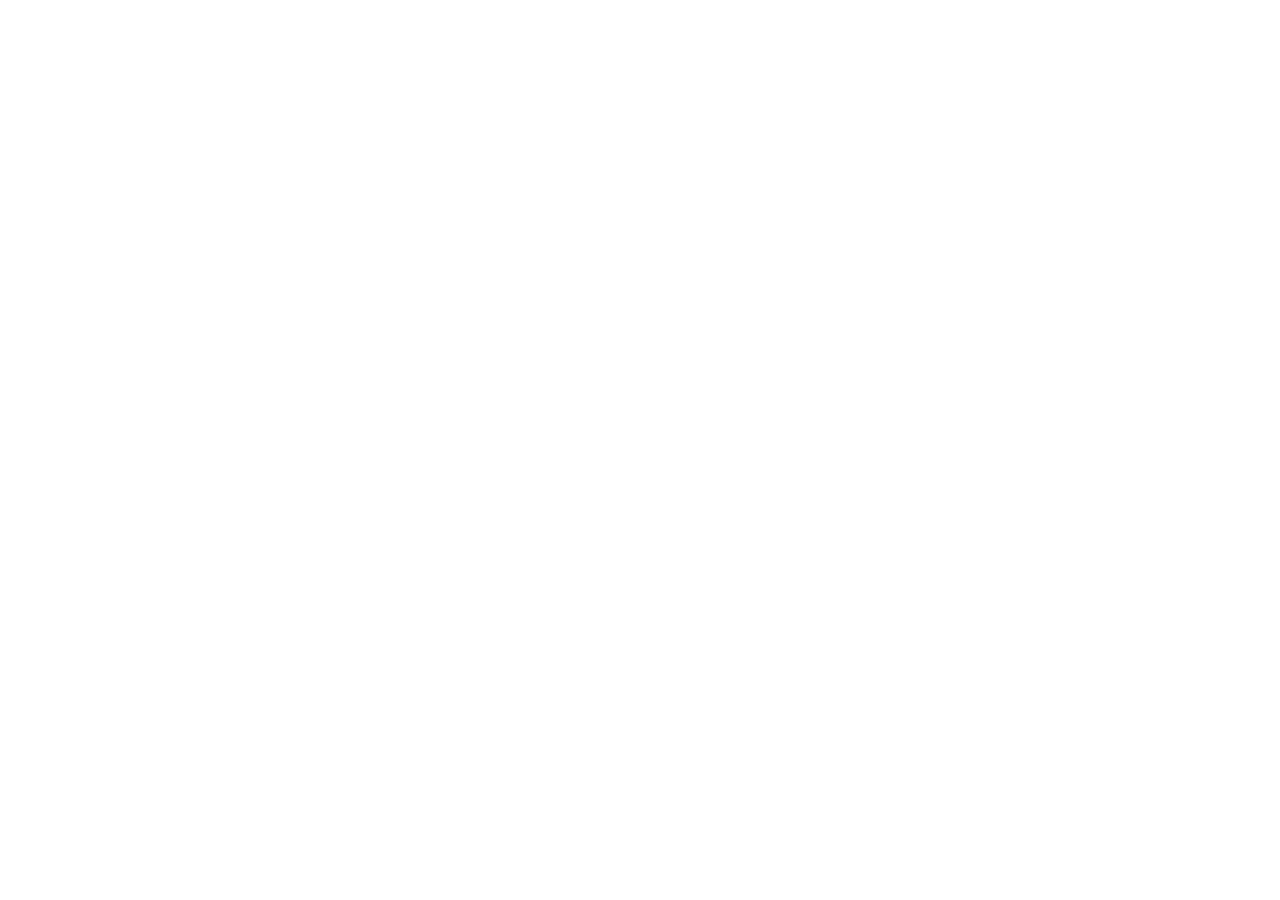
==== index.html @ 1f941d68 "Update index.html" ====
<!DOCTYPE html>
<html lang="fa" dir="rtl">
<head>
  <meta charset="UTF-8">
  <meta name="viewport" content="width=device-width, initial-scale=1.0">
  <link rel="manifest" href="manifest.json">
  <meta name="theme-color" content="#1e3c72">
  <meta name="apple-mobile-web-app-capable" content="yes">
  <meta name="apple-mobile-web-app-title" content="HSE CSP">
  <title>اسکن تجهیز - HSE</title>
  <script src="https://unpkg.com/html5-qrcode@2.3.8/html5-qrcode.min.js"></script>
  <script src="offline.js"></script>
  <style>
    * { box-sizing: border-box; margin: 0; padding: 0; }
    body { font-family: Tahoma, Arial, sans-serif; background: #f0f2f5; min-height: 100vh; padding: 16px; }
    .header { background: #1e3c72; color: #fff; padding: 16px; border-radius: 12px; margin-bottom: 16px; display: flex; justify-content: space-between; align-items: center; gap: 8px; }
    .header h1 { font-size: 18px; }
    .header .user { font-size: 13px; opacity: 0.9; }
    .header-btns { display: flex; gap: 8px; flex-wrap: wrap; }
    .logout-btn { background: rgba(255,255,255,0.2); border: none; color: #fff; padding: 8px 14px; border-radius: 8px; cursor: pointer; font-family: inherit; font-size: 13px; }
    .logout-btn:hover { background: rgba(255,255,255,0.3); }
    .card { background: #fff; border-radius: 12px; padding: 20px; margin-bottom: 16px; box-shadow: 0 2px 8px rgba(0,0,0,0.06); }
    .card h2 { font-size: 16px; color: #1e3c72; margin-bottom: 14px; }
    #reader { width: 100%; border-radius: 12px; overflow: hidden; margin-bottom: 12px; }
    .divider { text-align: center; color: #999; margin: 20px 0; font-size: 13px; position: relative; }
    .divider::before, .divider::after { content: ''; position: absolute; top: 50%; width: 40%; height: 1px; background: #ddd; }
    .divider::before { right: 0; }
    .divider::after { left: 0; }
    .search-group { display: flex; gap: 8px; }
    .search-group input { flex: 1; padding: 14px 16px; border: 2px solid #e0e0e0; border-radius: 10px; font-size: 15px; font-family: inherit; }
    .search-group input:focus { outline: none; border-color: #2a5298; }
    .search-group button { padding: 14px 20px; background: #1e3c72; color: #fff; border: none; border-radius: 10px; font-family: inherit; font-size: 15px; font-weight: bold; cursor: pointer; }
    .start-btn { width: 100%; padding: 14px; background: #2a5298; color: #fff; border: none; border-radius: 10px; font-family: inherit; font-size: 15px; font-weight: bold; cursor: pointer; margin-top: 12px; }
    .start-btn:disabled { background: #999; }
    .pending-badge { background: #ff9800; color: #fff; padding: 4px 10px; border-radius: 12px; font-size: 12px; font-weight: bold; margin-right: 6px; }
  </style>
</head>
<body>

  <div class="header">
    <div>
      <h1>اسکن تجهیز <span class="pending-badge" id="pendingBadge" style="display:none;">0</span></h1>
      <div class="user" id="userInfo"></div>
    </div>
    <div class="header-btns">
      <button class="logout-btn" onclick="window.location.href='history.html'">تاریخچه</button>
      <button class="logout-btn" id="dashboardBtn" style="display:none;" onclick="window.location.href='dashboard.html'">داشبورد</button>
      <button class="logout-btn" id="reportBtn" style="display:none;" onclick="window.location.href='report.html'">گزارش</button>
      <button class="logout-btn" id="usersBtn" style="display:none;" onclick="window.location.href='users.html'">کاربران</button>
      <button class="logout-btn" id="equipmentBtn" style="display:none;" onclick="window.location.href='equipment.html'">تجهیزات</button>
      <button class="logout-btn" id="logsBtn" style="display:none;" onclick="window.location.href='logs.html'">لاگ‌ها</button>
      <button class="logout-btn" onclick="doLogout()">خروج</button>
    </div>
  </div>

  <div class="card">
    <h2>اسکن با دوربین</h2>
    <div id="reader"></div>
    <button class="start-btn" id="startScanBtn" onclick="startScanner()">شروع اسکن</button>
  </div>

  <div class="card">
    <div class="divider">یا</div>
    <h2>جستجوی دستی</h2>
    <div class="search-group">
      <input type="text" id="manualInput" placeholder="کد تجهیز را وارد کنید">
      <button onclick="manualSearch()">جستجو</button>
    </div>
  </div>

  <script>
    var EXEC_URL = 'https://script.google.com/macros/s/AKfycbwem0CLeRJiFSsVGMGDcDeXzrBzzpEhOtJFIvona5Sa9VeKQNX4GU7PnyDkdnkPiRoI/exec';
    var currentToken = '';
    var currentUser = '';
    var html5QrCode = null;
    var isScanning = false;

    (function readTokenFromHash() {
      if (window.location.hash.indexOf('token=') !== -1) {
        var params = new URLSearchParams(window.location.hash.substring(1));
        localStorage.setItem('token', params.get('token') || '');
        localStorage.setItem('username', params.get('username') || '');
        localStorage.setItem('role', params.get('role') || '');
        localStorage.setItem('fullName', params.get('fullName') || '');
        history.replaceState(null, '', window.location.pathname);
      }
    })();

    function goToLogin() {
      window.location.href = EXEC_URL + '?page=Login';
    }

    (function initPage() {
      currentToken = localStorage.getItem('token');
      currentUser = localStorage.getItem('fullName') || localStorage.getItem('username');
      var role = localStorage.getItem('role') || '';

      if (!currentToken) { goToLogin(); return; }

      document.getElementById('userInfo').textContent = currentUser;

      if (role === 'manager' || role === 'admin') {
        document.getElementById('dashboardBtn').style.display = 'inline-block';
        document.getElementById('reportBtn').style.display = 'inline-block';
      }
      if (role === 'admin') {
        document.getElementById('usersBtn').style.display = 'inline-block';
        document.getElementById('equipmentBtn').style.display = 'inline-block';
        document.getElementById('logsBtn').style.display = 'inline-block';
      }

      bindEvents();
      processPendingQueue();
    })();

    function bindEvents() {
      document.getElementById('manualInput').addEventListener('keypress', function(e) {
        if (e.key === 'Enter') manualSearch();
      });
    }

    // ============================================
    // Process pending submissions
    // ============================================
    function processPendingQueue() {
      // 1. Process localStorage queue (main)
      var keysToProcess = [];
      for (var i = 0; i < localStorage.length; i++) {
        var k = localStorage.key(i);
        if (k && k.indexOf('hse_pending_') === 0) {
          keysToProcess.push(k);
        }
      }

      if (keysToProcess.length > 0) {
        updateBadge(keysToProcess.length);
        keysToProcess.forEach(function(key) {
          trySendFromLocalStorage(key);
        });
      }

      // 2. Also process IndexedDB queue (fallback backups)
      if (typeof getPendingSubmissions === 'function') {
        getPendingSubmissions().then(function(items) {
          items.forEach(function(item) {
            if (item.retries > 5) return;
            fetch(EXEC_URL, {
              method: 'POST',
              headers: { 'Content-Type': 'text/plain;charset=utf-8' },
              body: JSON.stringify(item.payload),
              redirect: 'follow'
            }).then(function(r) { return r.json(); }).then(function(res) {
              if (res.success) deletePendingSubmission(item.id);
              else incrementRetry(item.id);
            }).catch(function() { incrementRetry(item.id); });
          });
        }).catch(function() {});
      }
    }

    function trySendFromLocalStorage(key) {
      var raw = localStorage.getItem(key);
      if (!raw) return;

      var payload;
      try {
        payload = JSON.parse(raw);
      } catch (e) {
        localStorage.removeItem(key);
        return;
      }

      fetch(EXEC_URL, {
        method: 'POST',
        headers: { 'Content-Type': 'text/plain;charset=utf-8' },
        body: JSON.stringify(payload),
        redirect: 'follow'
      }).then(function(r) { return r.json(); }).then(function(res) {
        if (res.success) {
          localStorage.removeItem(key);
          updateBadgeFromLocalStorage();
          console.log('Sent successfully:', key);
        } else {
          console.warn('Send rejected:', res.error);
        }
      }).catch(function(err) {
        console.warn('Send failed (will retry later):', err.message);
      });
    }

    function updateBadgeFromLocalStorage() {
      var count = 0;
      for (var i = 0; i < localStorage.length; i++) {
        var k = localStorage.key(i);
        if (k && k.indexOf('hse_pending_') === 0) count++;
      }
      updateBadge(count);
    }

    function updateBadge(count) {
      var badge = document.getElementById('pendingBadge');
      if (!badge) return;
      if (count === 0) {
        badge.style.display = 'none';
      } else {
        badge.textContent = count;
        badge.style.display = 'inline-block';
      }
    }

    function doLogout() {
      var token = currentToken;
      localStorage.clear();
      sessionStorage.clear();
      fetch(EXEC_URL, {
        method: 'POST',
        headers: { 'Content-Type': 'text/plain;charset=utf-8' },
        body: JSON.stringify({ action: 'auth.logout', token: token }),
        redirect: 'follow'
      }).finally(function() {
        goToLogin();
      });
    }

    function startScanner() {
      if (isScanning) return;

      var btn = document.getElementById('startScanBtn');
      btn.disabled = true;
      btn.textContent = 'در حال راه‌اندازی دوربین...';

      if (!html5QrCode) {
        html5QrCode = new Html5Qrcode('reader');
      }

      html5QrCode.start(
        { facingMode: 'environment' },
        { fps: 10, qrbox: { width: 250, height: 250 } },
        onScanSuccess,
        function() {}
      ).then(function() {
        isScanning = true;
        btn.textContent = 'دوربین فعال است';
      }).catch(function(err) {
        btn.disabled = false;
        btn.textContent = 'شروع اسکن';
        alert('خطا در دسترسی به دوربین: ' + err);
      });
    }

    function stopScanner() {
      if (html5QrCode && isScanning) {
        html5QrCode.stop().then(function() {
          isScanning = false;
          var btn = document.getElementById('startScanBtn');
          btn.disabled = false;
          btn.textContent = 'شروع اسکن';
        });
      }
    }

    function onScanSuccess(decodedText) {
      stopScanner();
      goToChecklist(decodedText);
    }

    function manualSearch() {
      var input = document.getElementById('manualInput');
      var code = input.value.trim();
      if (!code) {
        alert('لطفاً کد تجهیز را وارد کنید.');
        return;
      }
      goToChecklist(code);
    }

    function goToChecklist(barcode) {
      sessionStorage.setItem('currentBarcode', barcode);
      window.location.href = 'checklist.html';
    }
  </script>

  <script src="pwa.js" defer></script>
</body>
</html>
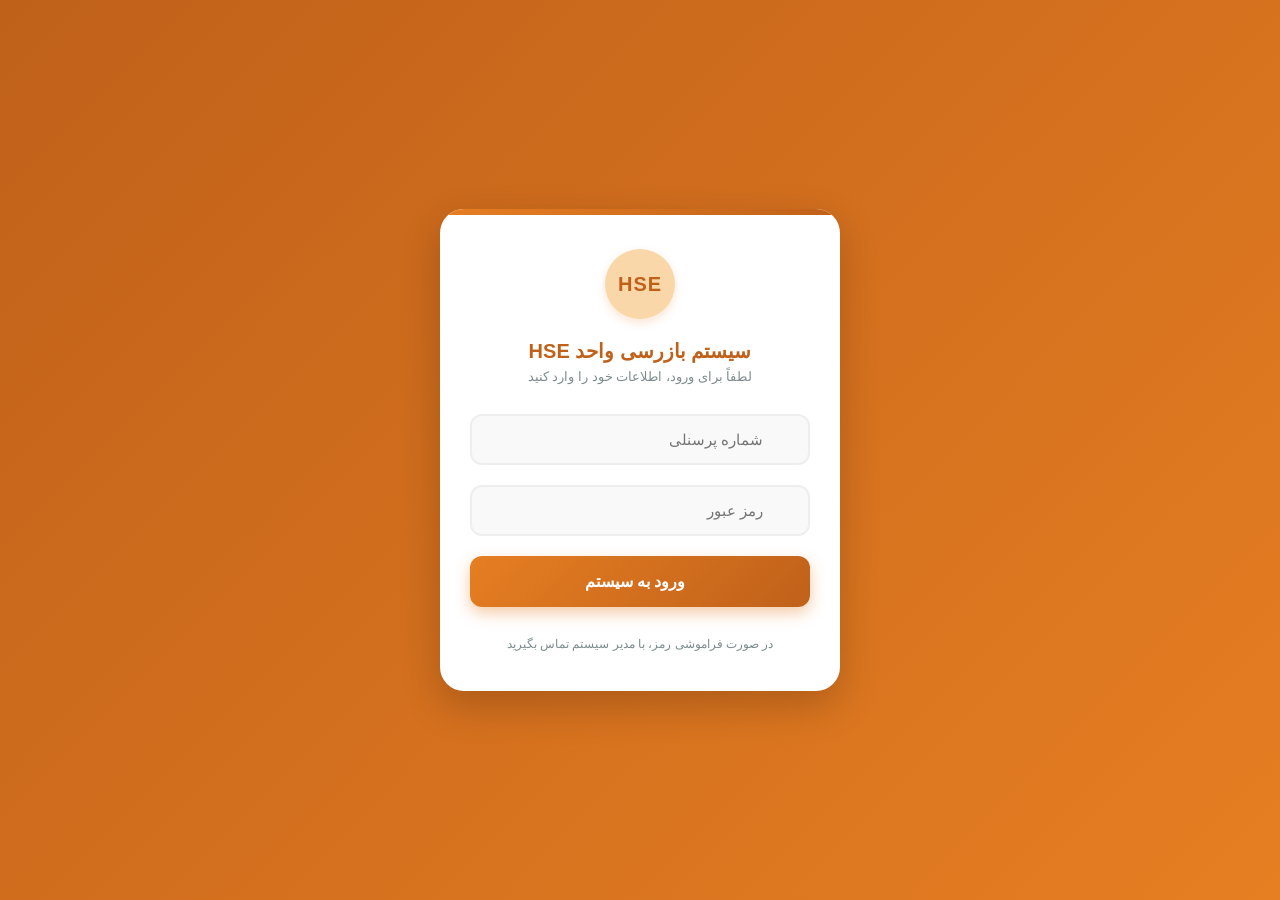
==== commit 3e60742a: "v3.1" ====
--- a/index.html
+++ b/index.html
@@ -1,285 +1,450 @@
-<!DOCTYPE html>
-<html lang="fa" dir="rtl">
-<head>
-  <meta charset="UTF-8">
-  <meta name="viewport" content="width=device-width, initial-scale=1.0">
-  <link rel="manifest" href="manifest.json">
-  <meta name="theme-color" content="#1e3c72">
-  <meta name="apple-mobile-web-app-capable" content="yes">
-  <meta name="apple-mobile-web-app-title" content="HSE CSP">
-  <title>اسکن تجهیز - HSE</title>
-  <script src="https://unpkg.com/html5-qrcode@2.3.8/html5-qrcode.min.js"></script>
-  <script src="offline.js"></script>
-  <style>
-    * { box-sizing: border-box; margin: 0; padding: 0; }
-    body { font-family: Tahoma, Arial, sans-serif; background: #f0f2f5; min-height: 100vh; padding: 16px; }
-    .header { background: #1e3c72; color: #fff; padding: 16px; border-radius: 12px; margin-bottom: 16px; display: flex; justify-content: space-between; align-items: center; gap: 8px; }
-    .header h1 { font-size: 18px; }
-    .header .user { font-size: 13px; opacity: 0.9; }
-    .header-btns { display: flex; gap: 8px; flex-wrap: wrap; }
-    .logout-btn { background: rgba(255,255,255,0.2); border: none; color: #fff; padding: 8px 14px; border-radius: 8px; cursor: pointer; font-family: inherit; font-size: 13px; }
-    .logout-btn:hover { background: rgba(255,255,255,0.3); }
-    .card { background: #fff; border-radius: 12px; padding: 20px; margin-bottom: 16px; box-shadow: 0 2px 8px rgba(0,0,0,0.06); }
-    .card h2 { font-size: 16px; color: #1e3c72; margin-bottom: 14px; }
-    #reader { width: 100%; border-radius: 12px; overflow: hidden; margin-bottom: 12px; }
-    .divider { text-align: center; color: #999; margin: 20px 0; font-size: 13px; position: relative; }
-    .divider::before, .divider::after { content: ''; position: absolute; top: 50%; width: 40%; height: 1px; background: #ddd; }
-    .divider::before { right: 0; }
-    .divider::after { left: 0; }
-    .search-group { display: flex; gap: 8px; }
-    .search-group input { flex: 1; padding: 14px 16px; border: 2px solid #e0e0e0; border-radius: 10px; font-size: 15px; font-family: inherit; }
-    .search-group input:focus { outline: none; border-color: #2a5298; }
-    .search-group button { padding: 14px 20px; background: #1e3c72; color: #fff; border: none; border-radius: 10px; font-family: inherit; font-size: 15px; font-weight: bold; cursor: pointer; }
-    .start-btn { width: 100%; padding: 14px; background: #2a5298; color: #fff; border: none; border-radius: 10px; font-family: inherit; font-size: 15px; font-weight: bold; cursor: pointer; margin-top: 12px; }
-    .start-btn:disabled { background: #999; }
-    .pending-badge { background: #ff9800; color: #fff; padding: 4px 10px; border-radius: 12px; font-size: 12px; font-weight: bold; margin-right: 6px; }
-  </style>
-</head>
-<body>
-
-  <div class="header">
-    <div>
-      <h1>اسکن تجهیز <span class="pending-badge" id="pendingBadge" style="display:none;">0</span></h1>
-      <div class="user" id="userInfo"></div>
-    </div>
-    <div class="header-btns">
-      <button class="logout-btn" onclick="window.location.href='history.html'">تاریخچه</button>
-      <button class="logout-btn" id="dashboardBtn" style="display:none;" onclick="window.location.href='dashboard.html'">داشبورد</button>
-      <button class="logout-btn" id="reportBtn" style="display:none;" onclick="window.location.href='report.html'">گزارش</button>
-      <button class="logout-btn" id="usersBtn" style="display:none;" onclick="window.location.href='users.html'">کاربران</button>
-      <button class="logout-btn" id="equipmentBtn" style="display:none;" onclick="window.location.href='equipment.html'">تجهیزات</button>
-      <button class="logout-btn" id="logsBtn" style="display:none;" onclick="window.location.href='logs.html'">لاگ‌ها</button>
-      <button class="logout-btn" onclick="doLogout()">خروج</button>
-    </div>
-  </div>
-
-  <div class="card">
-    <h2>اسکن با دوربین</h2>
-    <div id="reader"></div>
-    <button class="start-btn" id="startScanBtn" onclick="startScanner()">شروع اسکن</button>
-  </div>
-
-  <div class="card">
-    <div class="divider">یا</div>
-    <h2>جستجوی دستی</h2>
-    <div class="search-group">
-      <input type="text" id="manualInput" placeholder="کد تجهیز را وارد کنید">
-      <button onclick="manualSearch()">جستجو</button>
-    </div>
-  </div>
-
-  <script>
-    var EXEC_URL = 'https://script.google.com/macros/s/AKfycbwem0CLeRJiFSsVGMGDcDeXzrBzzpEhOtJFIvona5Sa9VeKQNX4GU7PnyDkdnkPiRoI/exec';
-    var currentToken = '';
-    var currentUser = '';
-    var html5QrCode = null;
-    var isScanning = false;
-
-    (function readTokenFromHash() {
-      if (window.location.hash.indexOf('token=') !== -1) {
-        var params = new URLSearchParams(window.location.hash.substring(1));
-        localStorage.setItem('token', params.get('token') || '');
-        localStorage.setItem('username', params.get('username') || '');
-        localStorage.setItem('role', params.get('role') || '');
-        localStorage.setItem('fullName', params.get('fullName') || '');
-        history.replaceState(null, '', window.location.pathname);
-      }
-    })();
-
-    function goToLogin() {
-      window.location.href = EXEC_URL + '?page=Login';
-    }
-
-    (function initPage() {
-      currentToken = localStorage.getItem('token');
-      currentUser = localStorage.getItem('fullName') || localStorage.getItem('username');
-      var role = localStorage.getItem('role') || '';
-
-      if (!currentToken) { goToLogin(); return; }
-
-      document.getElementById('userInfo').textContent = currentUser;
-
-      if (role === 'manager' || role === 'admin') {
-        document.getElementById('dashboardBtn').style.display = 'inline-block';
-        document.getElementById('reportBtn').style.display = 'inline-block';
-      }
-      if (role === 'admin') {
-        document.getElementById('usersBtn').style.display = 'inline-block';
-        document.getElementById('equipmentBtn').style.display = 'inline-block';
-        document.getElementById('logsBtn').style.display = 'inline-block';
-      }
-
-      bindEvents();
-      processPendingQueue();
-    })();
-
-    function bindEvents() {
-      document.getElementById('manualInput').addEventListener('keypress', function(e) {
-        if (e.key === 'Enter') manualSearch();
-      });
-    }
-
-    // ============================================
-    // Process pending submissions
-    // ============================================
-    function processPendingQueue() {
-      // 1. Process localStorage queue (main)
-      var keysToProcess = [];
-      for (var i = 0; i < localStorage.length; i++) {
-        var k = localStorage.key(i);
-        if (k && k.indexOf('hse_pending_') === 0) {
-          keysToProcess.push(k);
-        }
-      }
-
-      if (keysToProcess.length > 0) {
-        updateBadge(keysToProcess.length);
-        keysToProcess.forEach(function(key) {
-          trySendFromLocalStorage(key);
-        });
-      }
-
-      // 2. Also process IndexedDB queue (fallback backups)
-      if (typeof getPendingSubmissions === 'function') {
-        getPendingSubmissions().then(function(items) {
-          items.forEach(function(item) {
-            if (item.retries > 5) return;
-            fetch(EXEC_URL, {
-              method: 'POST',
-              headers: { 'Content-Type': 'text/plain;charset=utf-8' },
-              body: JSON.stringify(item.payload),
-              redirect: 'follow'
-            }).then(function(r) { return r.json(); }).then(function(res) {
-              if (res.success) deletePendingSubmission(item.id);
-              else incrementRetry(item.id);
-            }).catch(function() { incrementRetry(item.id); });
-          });
-        }).catch(function() {});
-      }
-    }
-
-    function trySendFromLocalStorage(key) {
-      var raw = localStorage.getItem(key);
-      if (!raw) return;
-
-      var payload;
-      try {
-        payload = JSON.parse(raw);
-      } catch (e) {
-        localStorage.removeItem(key);
-        return;
-      }
-
-      fetch(EXEC_URL, {
-        method: 'POST',
-        headers: { 'Content-Type': 'text/plain;charset=utf-8' },
-        body: JSON.stringify(payload),
-        redirect: 'follow'
-      }).then(function(r) { return r.json(); }).then(function(res) {
-        if (res.success) {
-          localStorage.removeItem(key);
-          updateBadgeFromLocalStorage();
-          console.log('Sent successfully:', key);
-        } else {
-          console.warn('Send rejected:', res.error);
-        }
-      }).catch(function(err) {
-        console.warn('Send failed (will retry later):', err.message);
-      });
-    }
-
-    function updateBadgeFromLocalStorage() {
-      var count = 0;
-      for (var i = 0; i < localStorage.length; i++) {
-        var k = localStorage.key(i);
-        if (k && k.indexOf('hse_pending_') === 0) count++;
-      }
-      updateBadge(count);
-    }
-
-    function updateBadge(count) {
-      var badge = document.getElementById('pendingBadge');
-      if (!badge) return;
-      if (count === 0) {
-        badge.style.display = 'none';
-      } else {
-        badge.textContent = count;
-        badge.style.display = 'inline-block';
-      }
-    }
-
-    function doLogout() {
-      var token = currentToken;
-      localStorage.clear();
-      sessionStorage.clear();
-      fetch(EXEC_URL, {
-        method: 'POST',
-        headers: { 'Content-Type': 'text/plain;charset=utf-8' },
-        body: JSON.stringify({ action: 'auth.logout', token: token }),
-        redirect: 'follow'
-      }).finally(function() {
-        goToLogin();
-      });
-    }
-
-    function startScanner() {
-      if (isScanning) return;
-
-      var btn = document.getElementById('startScanBtn');
-      btn.disabled = true;
-      btn.textContent = 'در حال راه‌اندازی دوربین...';
-
-      if (!html5QrCode) {
-        html5QrCode = new Html5Qrcode('reader');
-      }
-
-      html5QrCode.start(
-        { facingMode: 'environment' },
-        { fps: 10, qrbox: { width: 250, height: 250 } },
-        onScanSuccess,
-        function() {}
-      ).then(function() {
-        isScanning = true;
-        btn.textContent = 'دوربین فعال است';
-      }).catch(function(err) {
-        btn.disabled = false;
-        btn.textContent = 'شروع اسکن';
-        alert('خطا در دسترسی به دوربین: ' + err);
-      });
-    }
-
-    function stopScanner() {
-      if (html5QrCode && isScanning) {
-        html5QrCode.stop().then(function() {
-          isScanning = false;
-          var btn = document.getElementById('startScanBtn');
-          btn.disabled = false;
-          btn.textContent = 'شروع اسکن';
-        });
-      }
-    }
-
-    function onScanSuccess(decodedText) {
-      stopScanner();
-      goToChecklist(decodedText);
-    }
-
-    function manualSearch() {
-      var input = document.getElementById('manualInput');
-      var code = input.value.trim();
-      if (!code) {
-        alert('لطفاً کد تجهیز را وارد کنید.');
-        return;
-      }
-      goToChecklist(code);
-    }
-
-    function goToChecklist(barcode) {
-      sessionStorage.setItem('currentBarcode', barcode);
-      window.location.href = 'checklist.html';
-    }
-  </script>
-
-  <script src="pwa.js" defer></script>
-</body>
-</html>
+<!DOCTYPE html>
+<html lang="fa" dir="rtl">
+<head>
+  <meta charset="UTF-8">
+  <meta name="viewport" content="width=device-width, initial-scale=1.0">
+  <link rel="manifest" href="manifest.json">
+  <link rel="apple-touch-icon" href="icons/apple-touch-icon.png">
+  <link rel="icon" type="image/png" href="icons/favicon-32.png">
+  <meta name="theme-color" content="#C0611A">
+  <meta name="apple-mobile-web-app-capable" content="yes">
+  <meta name="apple-mobile-web-app-title" content="HSE CSP">
+  <title>اسکن تجهیز - HSE</title>
+  
+  <script src="assets/html5-qrcode.min.js"></script>
+  
+  <link href="assets/vazirmatn/Vazirmatn.css" rel="stylesheet" type="text/css" />
+  <link rel="stylesheet" href="assets/fa/css/all.min.css">
+
+  <style>
+    :root {
+      --copper-main: #E67E22;      
+      --copper-dark: #C0611A;      
+      --copper-light: #FAD7A8;     
+      --copper-bg: #F5F7FA;        
+      --text-dark: #2C3E50;        
+      --text-muted: #7F8C8D;
+      --status-green: #27ae60;
+      --status-red: #e74c3c;
+      --status-orange: #f39c12;
+    }
+
+    * { box-sizing: border-box; margin: 0; padding: 0; font-family: 'Vazirmatn', Tahoma, sans-serif; }
+    
+    body { 
+      background-color: var(--copper-bg); 
+      color: var(--text-dark);
+      padding: 0 0 100px 0; 
+      min-height: 100vh;
+    }
+
+    /* هدر */
+    .header {
+      background: linear-gradient(135deg, var(--copper-dark), var(--copper-main));
+      color: #fff;
+      padding: 24px 20px 40px 20px;
+      border-radius: 0 0 24px 24px;
+      box-shadow: 0 4px 15px rgba(230, 126, 34, 0.3);
+      display: flex;
+      justify-content: space-between;
+      align-items: center;
+      margin-bottom: -20px; 
+      position: relative;
+      z-index: 2;
+    }
+
+    .header-text h1 { font-size: 20px; font-weight: 700; margin-bottom: 4px; display: flex; align-items: center; gap: 8px;}
+    .header-text p { font-size: 13px; opacity: 0.9; }
+    
+    .pending-badge { background: #fff; color: var(--copper-dark); font-size: 12px; padding: 2px 8px; border-radius: 12px; font-weight: bold; display: none;}
+    
+    .avatar {
+      width: 45px; height: 45px;
+      background: rgba(255,255,255,0.2);
+      border-radius: 50%;
+      display: flex; justify-content: center; align-items: center;
+      font-size: 20px; backdrop-filter: blur(5px);
+      border: 1px solid rgba(255,255,255,0.4);
+    }
+
+    .container { padding: 0 16px; position: relative; z-index: 3; margin-top: 30px; max-width: 700px; margin-left: auto; margin-right: auto;}
+
+    /* کارت‌ها */
+    .card {
+      background: #fff;
+      border-radius: 16px;
+      padding: 20px;
+      margin-bottom: 16px;
+      box-shadow: 0 4px 12px rgba(0,0,0,0.04);
+      border: 1px solid rgba(230, 126, 34, 0.1);
+    }
+
+    .card-title {
+      font-size: 15px; font-weight: 700; color: var(--copper-dark);
+      margin-bottom: 16px; display: flex; align-items: center; gap: 8px;
+      border-bottom: 1px dashed var(--copper-light); padding-bottom: 10px;
+    }
+
+    /* اسکنر */
+    #reader { width: 100%; border-radius: 12px; overflow: hidden; margin-bottom: 12px; background: #000; min-height: 250px; display: none;}
+    #reader video { border-radius: 12px; }
+    
+    .btn-primary {
+      background: linear-gradient(135deg, var(--copper-main), var(--copper-dark));
+      color: #fff;
+      border: none;
+      padding: 16px 20px;
+      border-radius: 50px;
+      font-size: 16px;
+      font-weight: 700;
+      cursor: pointer;
+      width: 100%;
+      box-shadow: 0 6px 15px rgba(230, 126, 34, 0.4);
+      display: flex; justify-content: center; align-items: center; gap: 10px;
+      transition: all 0.3s;
+    }
+    .btn-primary:active { transform: translateY(2px); box-shadow: 0 2px 8px rgba(230, 126, 34, 0.4); }
+    .btn-primary:disabled { background: #ccc; box-shadow: none; cursor: not-allowed; }
+
+    /* فیلد جستجو */
+    .search-box {
+      display: flex;
+      background: #fff;
+      border-radius: 50px;
+      padding: 5px 5px 5px 15px;
+      box-shadow: 0 4px 12px rgba(0,0,0,0.05);
+      border: 1px solid #eee;
+      margin-bottom: 20px;
+    }
+    .search-box input {
+      border: none; outline: none; flex: 1; font-family: inherit; font-size: 14px; padding: 10px;
+      background: transparent;
+    }
+    .search-box button {
+      background: var(--copper-light); color: var(--copper-dark);
+      border: none; border-radius: 50px; width: 45px; height: 45px;
+      display: flex; justify-content: center; align-items: center; cursor: pointer;
+      transition: 0.2s;
+    }
+    .search-box button:active { background: var(--copper-main); color: #fff; }
+
+    /* شبکه پنل مدیریت */
+    .btn-grid {
+      display: grid;
+      grid-template-columns: repeat(2, 1fr);
+      gap: 12px;
+    }
+    .grid-btn {
+      background: #FFF4E6; 
+      border: 1px solid var(--copper-light);
+      border-radius: 12px;
+      padding: 16px;
+      display: flex; flex-direction: column; align-items: center; justify-content: center; gap: 8px;
+      color: var(--copper-dark); font-weight: 700; font-size: 13px;
+      text-decoration: none; cursor: pointer; transition: 0.2s;
+      text-align: center;
+      position: relative;
+    }
+    .grid-btn i { font-size: 24px; color: var(--copper-main); }
+    .grid-btn:active { background: var(--copper-light); }
+
+    /* دکمه‌های به زودی */
+    .grid-btn.future-module {
+      border: 2px dashed var(--copper-main);
+      background: #FCE3CC; 
+    }
+    .grid-btn.health-module i { color: #e74c3c; }
+    .grid-btn.fire-module i { color: #d35400; }
+    .grid-btn small { font-size: 10px; font-weight: 600; color: #a0784f; }
+    .grid-btn.unsafe-module i { color: #d35400; }
+    
+    .badge-soon {
+      position: absolute; top: -8px; right: 10px;
+      background: var(--copper-main); color: #fff;
+      font-size: 9px; padding: 2px 6px; border-radius: 8px; font-weight: 800;
+    }
+
+    /* منوی پایین */
+    .bottom-nav {
+      position: fixed; bottom: 0; left: 0; right: 0;
+      background: #fff;
+      display: flex; justify-content: space-around; align-items: center;
+      padding: 10px;
+      box-shadow: 0 -2px 15px rgba(0,0,0,0.05);
+      border-radius: 24px 24px 0 0;
+      z-index: 100;
+    }
+    .nav-item {
+      display: flex; flex-direction: column; align-items: center; gap: 4px;
+      color: var(--text-muted); font-size: 11px; font-weight: 700; text-decoration: none;
+      transition: 0.2s; background: none; border: none; cursor: pointer;
+    }
+    .nav-item i { font-size: 20px; margin-bottom: 2px; }
+    .nav-item.active { color: var(--copper-main); }
+
+    /* Toast */
+    #toast-container { position: fixed; top: 20px; left: 50%; transform: translateX(-50%); z-index: 999; display: flex; flex-direction: column; gap: 10px; pointer-events: none; }
+    .toast { background: #333; color: #fff; padding: 12px 24px; border-radius: 50px; font-size: 13px; font-weight: 700; box-shadow: 0 4px 12px rgba(0,0,0,0.15); display: flex; align-items: center; gap: 8px; animation: toastIn 0.3s ease-out, toastOut 0.3s ease-in 2.7s forwards; }
+    .toast.success { background: var(--status-green); }
+    .toast.error { background: var(--status-red); }
+    .toast.info { background: var(--copper-main); }
+    @keyframes toastIn { from { transform: translateY(-20px); opacity: 0; } to { transform: translateY(0); opacity: 1; } }
+    @keyframes toastOut { from { transform: translateY(0); opacity: 1; } to { transform: translateY(-20px); opacity: 0; } }
+
+  </style>
+</head>
+<body>
+
+  <header class="header">
+    <div class="header-text">
+      <h1>
+        اسکن تجهیز
+        <span class="pending-badge" id="pendingBadge">0</span>
+      </h1>
+      <p id="userInfo">در حال بارگذاری...</p>
+    </div>
+    <div class="avatar">
+      <i class="fa-solid fa-user-tie"></i>
+    </div>
+  </header>
+
+  <div class="container">
+    
+    <!-- جستجوی دستی -->
+    <div class="search-box">
+      <input type="text" id="manualInput" placeholder="کد تجهیز را دستی وارد کنید...">
+      <button onclick="manualSearch()"><i class="fa-solid fa-magnifying-glass"></i></button>
+    </div>
+
+    <!-- اسکنر -->
+    <div class="card">
+      <div class="card-title">
+        <i class="fa-solid fa-camera"></i> اسکن با دوربین
+      </div>
+      <div id="reader"></div>
+      <button class="btn-primary" id="startScanBtn" onclick="startScanner()">
+        <i class="fa-solid fa-qrcode"></i> شروع اسکن
+      </button>
+    </div>
+
+    <!-- دسته‌بندی چک‌لیست‌ها (برای همه‌ی نقش‌ها) -->
+    <div class="card" id="checklistsCard">
+      <div class="card-title">
+        <i class="fa-solid fa-clipboard-list"></i> چک‌لیست‌ها
+      </div>
+      <div class="btn-grid">
+        <a href="forms.html?cat=hygiene" class="grid-btn health-module">
+          <i class="fa-solid fa-heart-pulse"></i>
+          <span>چک‌لیست‌های بهداشتی</span>
+          <small>پرسنل بهداری</small>
+        </a>
+        <a href="fire.html" class="grid-btn fire-module">
+          <i class="fa-solid fa-fire-extinguisher"></i>
+          <span>چک‌لیست‌های آتش‌نشانی</span>
+          <small>پرسنل آتش‌نشانی</small>
+        </a>
+      </div>
+    </div>
+
+    <!-- پنل مدیریت (شامل دکمه‌های به زودی) -->
+    <div class="card" id="adminPanel" style="display:none;">
+      <div class="card-title">
+        <i class="fa-solid fa-gauge-high"></i> پنل مدیریت
+      </div>
+      <div class="btn-grid">
+        <a href="dashboard.html" class="grid-btn" id="adminDashboard" style="display:none;">
+          <i class="fa-solid fa-chart-pie"></i>
+          <span>داشبورد</span>
+        </a>
+        <a href="report.html" class="grid-btn" id="adminReport" style="display:none;">
+          <i class="fa-solid fa-file-invoice"></i>
+          <span>گزارشات</span>
+        </a>
+        <a href="users.html" class="grid-btn" id="adminUsers" style="display:none;">
+          <i class="fa-solid fa-users-gear"></i>
+          <span>کاربران</span>
+        </a>
+        <a href="logs.html" class="grid-btn" id="adminLogs" style="display:none;">
+          <i class="fa-solid fa-list-ul"></i>
+          <span>لاگ‌ها</span>
+        </a>
+
+        <!-- دکمه‌های به زودی -->
+        <a href="#" class="grid-btn future-module" onclick="showToast('این بخش به زودی فعال می‌شود.', 'info')">
+          <span class="badge-soon">به زودی</span>
+          <i class="fa-solid fa-file-signature"></i>
+          <span>گزارشات ارسالی پرسنل</span>
+        </a>
+        <a href="#" class="grid-btn future-module unsafe-module" onclick="showToast('بخش گزارش موارد ناایمن به زودی فعال می‌شود.', 'info')">
+          <span class="badge-soon">به زودی</span>
+          <i class="fa-solid fa-triangle-exclamation"></i>
+          <span>ارسال گزارش موارد نا ایمن</span>
+        </a>
+      </div>
+    </div>
+
+  </div>
+
+  <!-- منوی پایین -->
+  <nav class="bottom-nav">
+    <button class="nav-item active" onclick="window.location.reload()">
+      <i class="fa-solid fa-house"></i>
+      <span>خانه</span>
+    </button>
+    <button class="nav-item" onclick="window.location.href='history.html'">
+      <i class="fa-solid fa-clock-rotate-left"></i>
+      <span>تاریخچه</span>
+    </button>
+    <button class="nav-item" onclick="openPwModal()">
+      <i class="fa-solid fa-key"></i>
+      <span>رمز عبور</span>
+    </button>
+    <button class="nav-item" onclick="doLogout(true)">
+      <i class="fa-solid fa-arrow-right-from-bracket"></i>
+      <span>خروج</span>
+    </button>
+  </nav>
+
+  <!-- تغییر رمز عبور -->
+  <div id="pwModal" style="display:none;position:fixed;inset:0;background:rgba(0,0,0,.5);z-index:1000;align-items:center;justify-content:center;padding:20px">
+    <div style="background:#fff;border-radius:16px;padding:22px;width:100%;max-width:360px">
+      <h3 style="margin-bottom:14px;color:var(--copper-dark)"><i class="fa-solid fa-key"></i> تغییر رمز عبور</h3>
+      <input type="password" id="pwOld" placeholder="رمز فعلی" autocomplete="current-password" style="width:100%;padding:12px;margin-bottom:10px;border:1px solid #ddd;border-radius:10px;font-family:inherit">
+      <input type="password" id="pwNew" placeholder="رمز جدید (حداقل ۶ کاراکتر)" autocomplete="new-password" style="width:100%;padding:12px;margin-bottom:10px;border:1px solid #ddd;border-radius:10px;font-family:inherit">
+      <input type="password" id="pwNew2" placeholder="تکرار رمز جدید" autocomplete="new-password" style="width:100%;padding:12px;margin-bottom:14px;border:1px solid #ddd;border-radius:10px;font-family:inherit">
+      <div style="display:flex;gap:8px">
+        <button id="pwSave" onclick="savePw()" style="flex:1;padding:12px;border:0;border-radius:10px;background:var(--copper-main);color:#fff;font-family:inherit;font-weight:700;cursor:pointer">ذخیره</button>
+        <button onclick="closePwModal()" style="flex:1;padding:12px;border:0;border-radius:10px;background:#eee;font-family:inherit;font-weight:700;cursor:pointer">انصراف</button>
+      </div>
+    </div>
+  </div>
+
+  <!-- Toast Container -->
+  <div id="toast-container"></div>
+
+  <script src="common.js"></script>
+  <script src="queue.js"></script>
+  <script>
+    var currentToken = '';
+    var currentUser = '';
+    var html5QrCode = null;
+    var isScanning = false;
+
+    (function initPage() {
+      currentToken = localStorage.getItem('token');
+      currentUser = localStorage.getItem('fullName') || localStorage.getItem('username');
+      var role = localStorage.getItem('role') || '';
+
+      if (!currentToken) { goToLogin(); return; }
+
+      document.getElementById('userInfo').textContent = currentUser;
+
+      // نمایش پنل مدیریت بر اساس نقش
+      if (role === 'manager' || role === 'admin') {
+        document.getElementById('adminPanel').style.display = 'block';
+        document.getElementById('adminDashboard').style.display = 'flex';
+        document.getElementById('adminReport').style.display = 'flex';
+      }
+      if (role === 'admin') {
+        document.getElementById('adminUsers').style.display = 'flex';
+        document.getElementById('adminLogs').style.display = 'flex';
+      } else {
+        document.getElementById('adminUsers').style.display = 'none';
+        document.getElementById('adminLogs').style.display = 'none';
+        if (role === 'inspector') {
+          document.getElementById('adminPanel').style.display = 'none';
+        }
+      }
+
+      // بایند کردن کلید Enter برای جستجو
+      document.getElementById('manualInput').addEventListener('keypress', function(e) {
+        if (e.key === 'Enter') manualSearch();
+      });
+
+      HSEQ.init({ cache: true });
+      HSEQ.refreshBanner();
+      window.addEventListener('hse-synced', function(e) { showToast(toFa(e.detail.synced) + ' بازرسی ذخیره‌شده با موفقیت ارسال شد.', 'success'); });
+    })();
+
+    // ============================================
+    // Auth & Scan
+    // ============================================
+
+    function startScanner() {
+      if (isScanning) return;
+      var btn = document.getElementById('startScanBtn');
+      btn.disabled = true;
+      btn.innerHTML = '<i class="fa-solid fa-spinner fa-spin"></i> در حال راه‌اندازی...';
+
+      document.getElementById('reader').style.display = 'block';
+
+      if (!html5QrCode) { html5QrCode = new Html5Qrcode('reader'); }
+
+      html5QrCode.start(
+        { facingMode: 'environment' },
+        { fps: 10, qrbox: { width: 250, height: 250 } },
+        onScanSuccess,
+        function() {}
+      ).then(function() {
+        isScanning = true;
+        btn.innerHTML = '<i class="fa-solid fa-camera"></i> دوربین فعال است';
+      }).catch(function(err) {
+        btn.disabled = false;
+        btn.innerHTML = '<i class="fa-solid fa-qrcode"></i> شروع اسکن';
+        showToast('خطا در دسترسی به دوربین: ' + err, 'error');
+      });
+    }
+
+    function stopScanner() {
+      if (html5QrCode && isScanning) {
+        html5QrCode.stop().then(function() {
+          isScanning = false;
+          document.getElementById('reader').style.display = 'none';
+          var btn = document.getElementById('startScanBtn');
+          btn.disabled = false;
+          btn.innerHTML = '<i class="fa-solid fa-qrcode"></i> شروع اسکن';
+        });
+      }
+    }
+
+    function onScanSuccess(decodedText) {
+      stopScanner();
+      goToChecklist(decodedText);
+    }
+
+    function manualSearch() {
+      var input = document.getElementById('manualInput');
+      var code = input.value.trim();
+      if (!code) { showToast('لطفاً کد تجهیز را وارد کنید.', 'error'); return; }
+      goToChecklist(code);
+    }
+
+
+    // ============================================
+    // Change own password
+    // ============================================
+    function openPwModal() { ['pwOld','pwNew','pwNew2'].forEach(function(i){ document.getElementById(i).value=''; }); document.getElementById('pwModal').style.display='flex'; }
+    function closePwModal() { document.getElementById('pwModal').style.display='none'; }
+    function savePw() {
+      var o=document.getElementById('pwOld').value, n=document.getElementById('pwNew').value, n2=document.getElementById('pwNew2').value;
+      if (!o || !n) { showToast('همه فیلدها را پر کنید.', 'error'); return; }
+      if (n.length < 6) { showToast('رمز جدید باید حداقل ۶ کاراکتر باشد.', 'error'); return; }
+      if (n !== n2) { showToast('تکرار رمز جدید مطابقت ندارد.', 'error'); return; }
+      var btn=document.getElementById('pwSave'); btn.disabled=true;
+      apiCall({ action: 'auth.changePassword', payload: { oldPassword: o, newPassword: n } }).then(function(res) {
+        btn.disabled=false;
+        if (res.success) { closePwModal(); showToast('رمز تغییر کرد. دوباره وارد شوید.', 'success'); setTimeout(function(){ clearAuth(); goToLogin(); }, 1200); }
+        else showToast(res.error || 'خطا در تغییر رمز', 'error');
+      }).catch(function() { btn.disabled=false; showToast('خطا در ارتباط با سرور.', 'error'); });
+    }
+
+    function goToChecklist(barcode) {
+      sessionStorage.setItem('currentBarcode', String(barcode).trim());
+      sessionStorage.removeItem('returnTo');
+      window.location.href = 'checklist.html';
+    }
+  </script>
+
+  <script src="pwa.js" defer></script>
+</body>
+</html>
